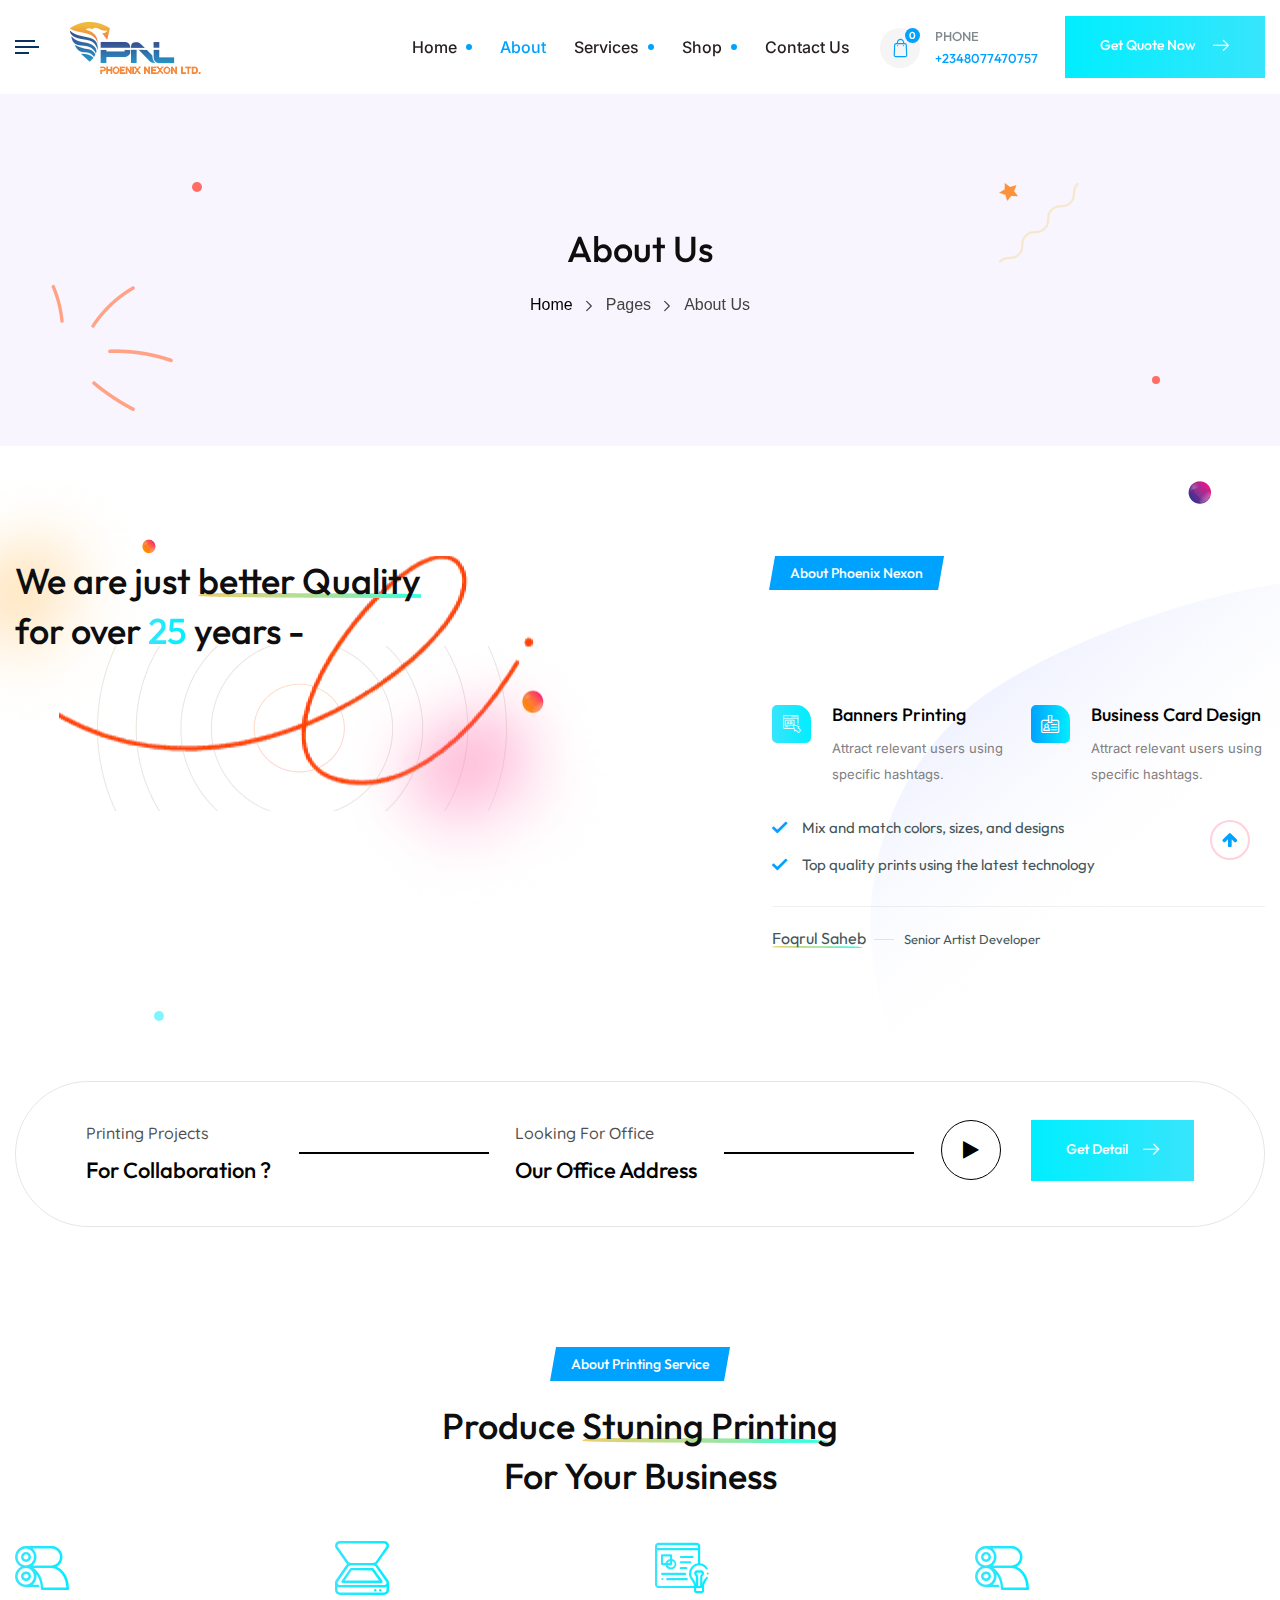
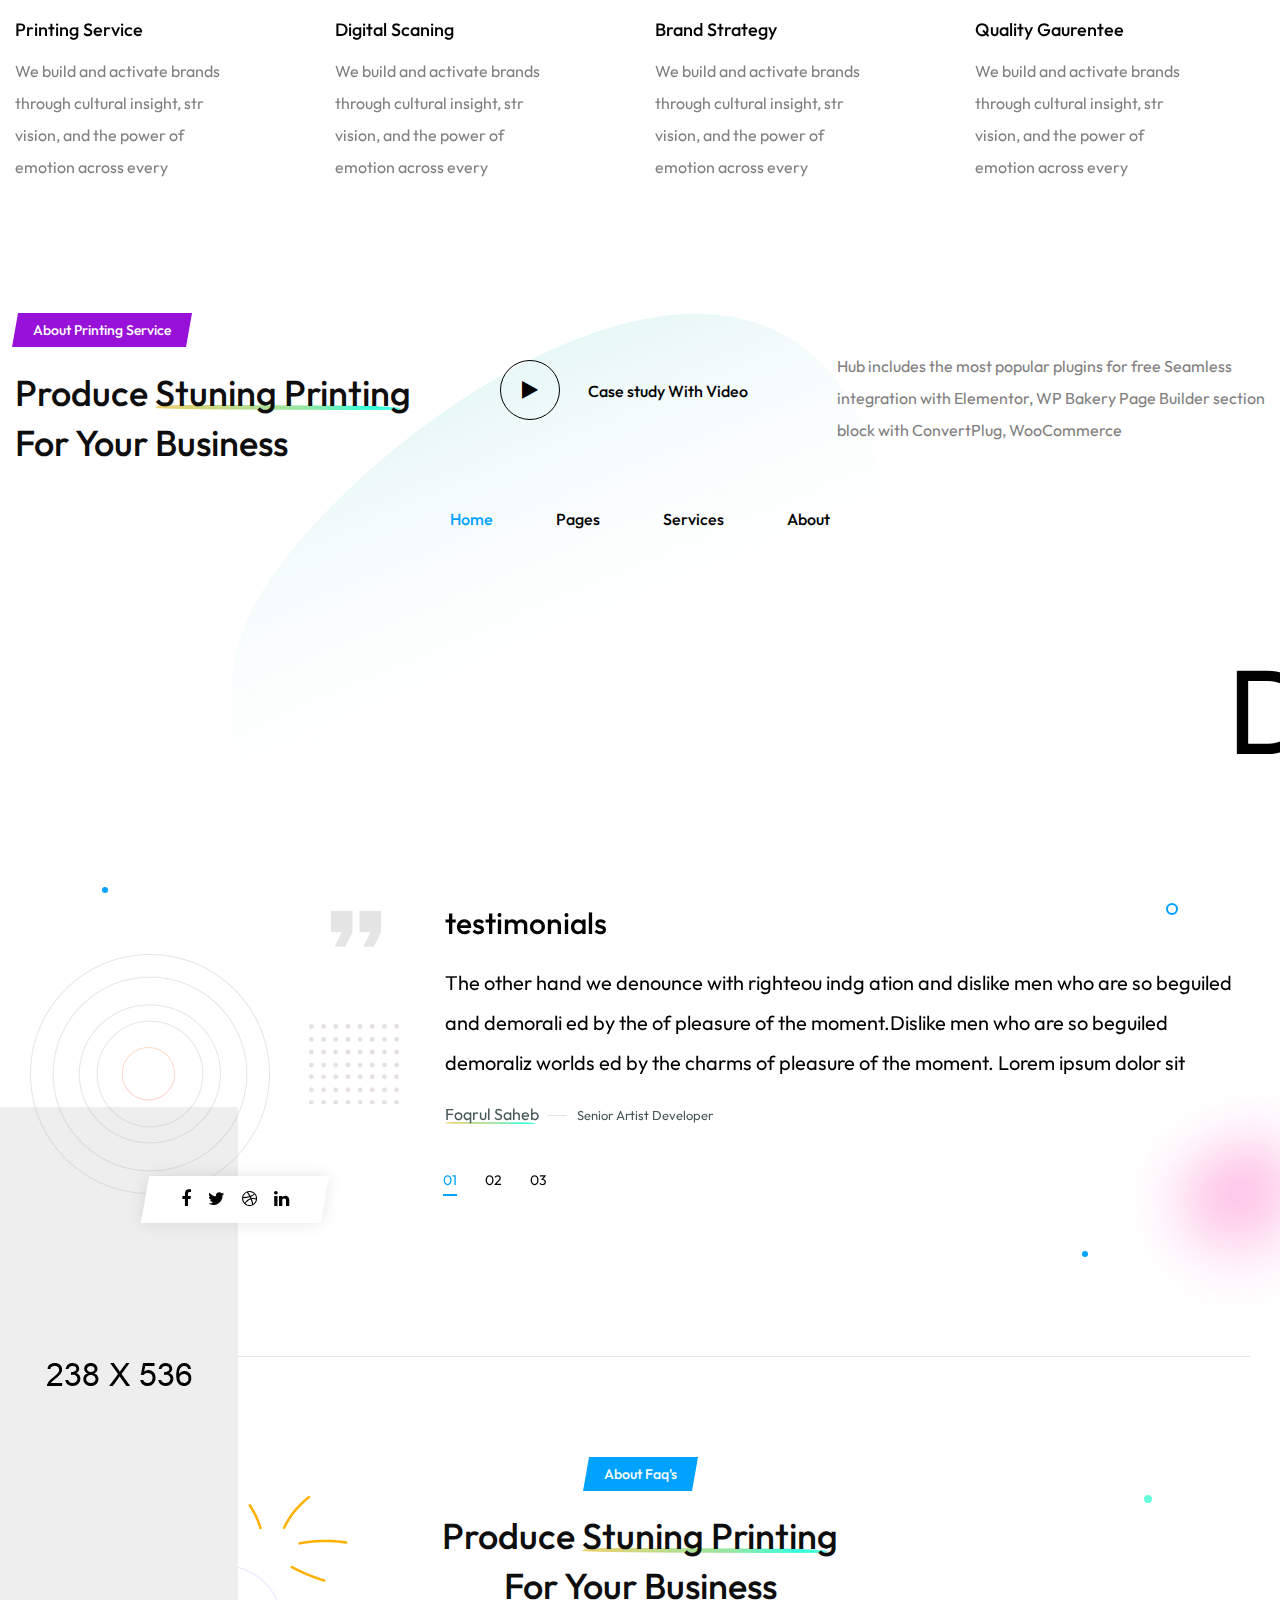
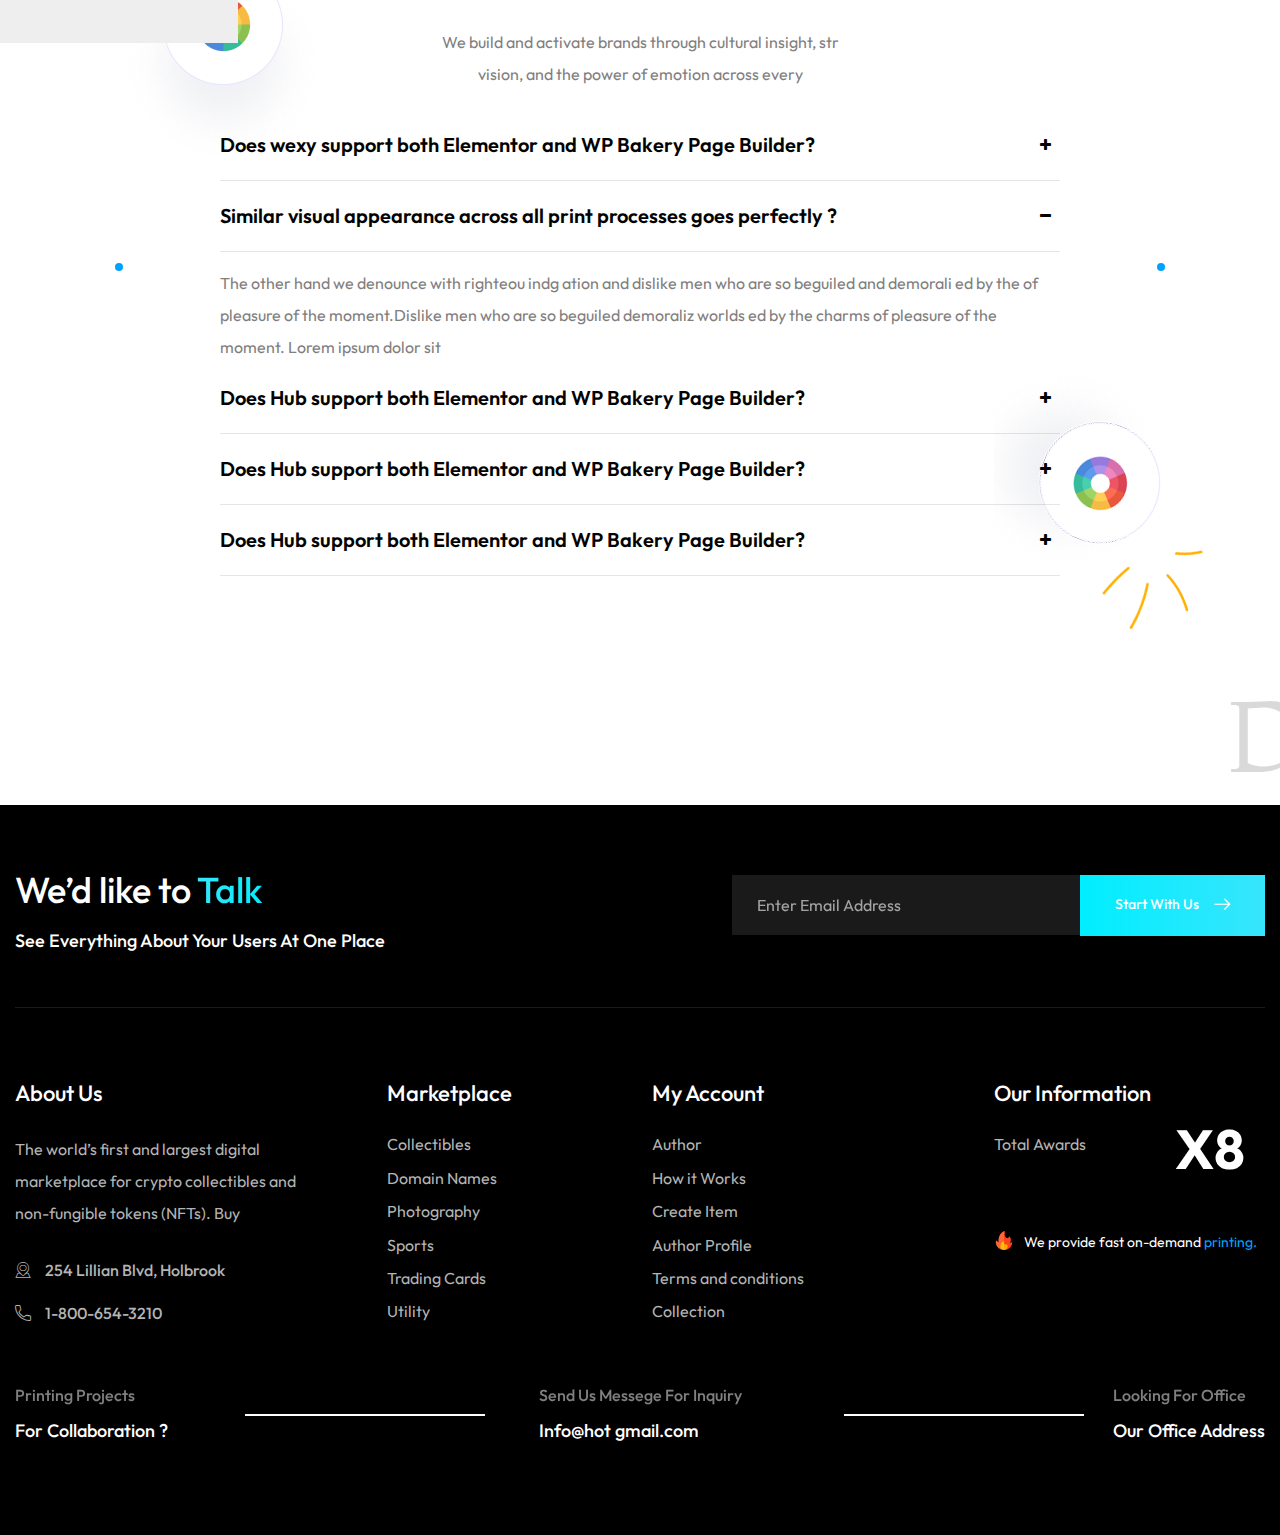
==== about.html @ c5412810 "Add files via upload" ====
<!DOCTYPE html>
<html>
<head>
<meta charset="utf-8">
<title> Phoenix Nexon - Best Printing Company in Nigeria</title>
<!-- Stylesheets -->
<link href="css/bootstrap.css" rel="stylesheet">
<link href="css/style.css" rel="stylesheet">
<link href="css/responsive.css" rel="stylesheet">

<link href="https://fonts.googleapis.com/css2?family=Teko:wght@300;400;500;600;700&display=swap" rel="stylesheet">
<link href="https://fonts.googleapis.com/css2?family=Outfit:wght@300;400;500;600;700;800;900&display=swap" rel="stylesheet">
<link href="https://fonts.googleapis.com/css2?family=Inter:wght@100;300;400;500;600;700;800;900&display=swap" rel="stylesheet">
<link href="https://fonts.googleapis.com/css2?family=Quicksand:wght@300;400;500;600;700&display=swap" rel="stylesheet">
<link href="https://fonts.googleapis.com/css2?family=Montaga&display=swap" rel="stylesheet">

<link rel="shortcut icon" href="images/favicon.png" type="image/x-icon">
<link rel="icon" href="images/favicon.png" type="image/x-icon">

<!-- Responsive -->
<meta http-equiv="X-UA-Compatible" content="IE=edge">
<meta name="viewport" content="width=device-width, initial-scale=1.0, maximum-scale=1.0, user-scalable=0">

</head>

<body>

<div class="page-wrapper">
 	
  
 	
 	<!-- Main Header -->
    <header class="main-header">
    	
        <!-- Header Lower -->
        <div class="header-lower">
            
			<div class="auto-container">
				<div class="inner-container d-flex justify-content-between align-items-center">
					
					<div class="logo-box d-flex align-items-center">
						<!-- Nav Btn 
						<div class="nav-btn "><span class="icon flaticon-menu"></span></div> -->
						
						<div class="nav-toggle-btn a-nav-toggle navSidebar-button">
							<span class="hamburger">
							  <span class="top-bun"></span>
							  <span class="meat"></span>
							  <span class="bottom-bun"></span>
							</span>
						  </div>
						
						<!-- Logo -->
						<div class="logo"><a href="index.html"><img src="images/logo.png" alt="" title=""></a></div>
					</div>
					<div class="nav-outer d-flex align-items-center">
						
						<!-- Mobile Navigation Toggler -->
						<div class="mobile-nav-toggler"><span class="icon flaticon-menu"></span></div>
						<!-- Main Menu -->
						<nav class="main-menu show navbar-expand-md">
							<div class="navbar-header">
								<button class="navbar-toggler" type="button" data-toggle="collapse" data-target="#navbarSupportedContent" aria-controls="navbarSupportedContent" aria-expanded="false" aria-label="Toggle navigation">
									<span class="icon-bar"></span>
									<span class="icon-bar"></span>
									<span class="icon-bar"></span>
								</button>
							</div>
							
							<div class="navbar-collapse collapse clearfix" id="navbarSupportedContent">
								<ul class="navigation clearfix">
									<li class="dropdown"><a href="index.html">Home</a>
										<ul>
						
							
										</ul>
									</li>
									<li><a href="about.html">About</a></li>
									<li class="dropdown"><a href="#">Services</a>
										<ul>
											<li><a href="#">Services</a></li>
											
											
										</ul>
									</li>
							

									</li>
									<li class="dropdown"><a href="#">Shop</a>
										<ul>
											<li><a href="shop.html">Our Products</a> </li>
											<li><a href="shop.html">Product Single <a>Cooporate Branding</a>
												
														<li><a href="shop.html">Flyers & Handbill</a></li>
														<li><a href="shop.html">T-Shirts & Polos</a></li>
														<li><a href="shop.html">Office Stationeries</a></li>
														<li><a href="shop.html">Marketing Brochures</a></li>
														<li><a href="shop.html">Business Card</a></li>
														<li><a href="shop.html">Flyers & Handbill</a></li>
														<li><a href="shop.html">T-Shirts & Polos</a></li>
														<li><a href="shop.html">Office Stationeries</a></li>
														<li><a href="shop.html">Marketing Brochures</a></li>
														<li><a href="shop.html">Business Card</a></li>
														<li><a href="shop.html">Banner & Sicker</a></li>
														<li><a href="shop.html">Custom ID Card</a></li>
														<li><a href="shop.html">Programme Of EVent</a></li>
														<li><a href="shop.html">Posters & Signage</a></li></a></li>
											<li><a href="#">Shoping Cart</a></li>
											<li><a href="#">CheckOut</a></li>
											<li><a href="#">Register</a></li>
										</ul>
									</li>
									
									</li>
									<li><a href="contact.html">Contact us</a></li>
								</ul>
							</div>
							
						</nav>
						<!-- Main Menu End-->
						
						<!-- Outer Box -->
						<div class="outer-box d-flex align-items-center">
							<!-- Cart Box -->
							<div class="cart-box">
								<div class="box-inner">
									<a href="shop.html" class="icon-box">
										<span class="icon flaticon-bag"></span>
										<i class="total-cart">0</i>
									</a>
									Phone<br>
									<a class="phone" href="tel:+2348077470757">+2348077470757</a>
								</div>
							</div>
							<!-- End Cart Box -->
							
							<!-- Button Box -->
							<div class="button-box">
								<a href="contact.html" class="theme-btn btn-style-one clearfix">
									<span class="btn-wrap">
										<span class="text-one">Get quote now</span>
										<span class="text-two">Get quote now</span>
									</span>
									<span class="icon flaticon-right-arrow"></span>
								</a>
							</div>
							
						</div>
						<!-- End Outer Box -->
						
					</div>
						
				</div>
				
			</div>
        </div>
        <!-- End Header Lower -->
        
		<!-- Sticky Header  -->
        <div class="sticky-header">
            <div class="auto-container clearfix">
                <!-- Logo -->
                <div class="logo pull-left">
                    <a href="index.html" title=""><img src="images/logo-small.png" alt="" title=""></a>
                </div>
				
                <!--Right Col-->
                <div class="pull-right">
                    <!-- Main Menu -->
                    <nav class="main-menu">
                        <!--Keep This Empty / Menu will come through Javascript-->
                    </nav>
					<!-- Main Menu End-->
					
					<!-- Mobile Navigation Toggler -->
					<div class="mobile-nav-toggler"><span class="icon flaticon-menu"></span></div>
					
                </div>
            </div>
        </div>
		<!-- End Sticky Menu -->
    
		<!-- Mobile Menu  -->
        <div class="mobile-menu">
            <div class="menu-backdrop"></div>
            <div class="close-btn"><span class="icon flaticon-multiply"></span></div>
            <nav class="menu-box">
                <div class="nav-logo"><a href="index.html"><img src="images/mobile-logo.png" alt="" title=""></a></div>
				<!-- Search -->
				<div class="search-box">
					<form method="post" action="contact.html">
						<div class="form-group">
							<input type="search" name="search-field" value="" placeholder="SEARCH HERE" required>
							<button type="submit"><span class="icon flaticon-search-1"></span></button>
						</div>
					</form>
				</div>
                <div class="menu-outer"><!--Here Menu Will Come Automatically Via Javascript / Same Menu as in Header--></div>
            </nav>
        </div>
		<!-- End Mobile Menu -->
	
    </header>
    <!-- End Main Header -->
	
	<!-- Sidebar Cart Item -->
	<div class="xs-sidebar-group info-group">
		<div class="xs-overlay xs-bg-black"></div>
		<div class="xs-sidebar-widget">
			<div class="sidebar-widget-container">
				<div class="widget-heading">
					<a href="#" class="close-side-widget">
						X
					</a>
				</div>
				<div class="sidebar-textwidget">
					
					<!-- Sidebar Info Content -->
					<div class="sidebar-info-contents">
						<div class="content-inner">
							<div class="logo">
								<a href="index.html"><img src="images/logo.png" alt="" title=""></a>
							</div>
							<div class="content-box">
								
								
								
								<h6>Contact info</h6>
								<!-- List Style One -->
								<ul class="list-style-one">
									<li>
										<span class="icon flaticon-maps-and-flags"></span>
										<strong>Our office</strong>
										3, Olaleye Street, off Oguntolu Road, 
									<br> Somolu Lagos, Nigeria..
									</li>
									<li>
										<span class="icon flaticon-call-1"></span>
										<strong>Phone</strong>
										<a href="tel:+234 807 747 0757">+234 807 747 0757</a><br>
									
									</li>
									<li>
										<span class="icon flaticon-mail"></span>
										<strong>Email</strong>
										<a href="info.phoenixnexon.com">info.phoenixnexon.com</a>
									</li>
								</ul>
							</div>
							
						</div>
					</div>
					
				</div>
			</div>
		</div>
	</div>
	<!-- END sidebar widget item -->
	
	<!-- Page Title -->
    <section class="page-title">
        <div class="auto-container">
			<!-- Icons Box -->
			<div class="icons-box parallax-scene-1">
				<div class="icon-one" data-depth="0.10"></div>
				<div class="icon-two" data-depth="0.30">
					<img src="images/icons/vector-9.png" alt="" />
				</div>
				<div class="icon-three" data-depth="0.30">
					<img src="images/icons/vector-34.png" alt="" />
				</div>
				<div class="icon-four" data-depth="0.10"></div>
			</div>
			<h2>About Us</h2>
			<ul class="bread-crumb clearfix">
				<li><a href="index.html">Home</a></li>
				<li>Pages</li>
				<li>About Us</li>
			</ul>
        </div>
    </section>
    <!-- End Page Title -->
	
	<!-- Business Section / Style Two -->
	<section class="business-section-two style-two">
		<div class="small-circle-layer"></div>
		<div class="vector-layer-one" style="background-image: url(images/icons/vector-23.png)"></div>
		<div class="vector-layer-two" style="background-image: url(images/icons/vector-24.png)"></div>
		<div class="vector-layer-three" style="background-image: url(images/background/pattern-7.png)"></div>
		<div class="auto-container">
			<div class="row clearfix">
				<!-- Images Column -->
				<div class="images-column col-lg-6 col-md-12 col-sm-12">
					<div class="inner-column">
						<div class="sec-title">
							<h2>We are just <span>better Quality</span> <br> for over <i>25</i> years -</h2>
						</div>
						<div class="circle-layer" style="background-image: url(images/background/pattern-6.png)"></div>
						<div class="pattern-layer" style="background-image: url(images/background/pattern-5.png)"></div>
						<div class="shadow-one" style="background-image: url(images/icons/shadow-1.png)"></div>
						<div class="shadow-two" style="background-image: url(images/icons/shadow-2.png)"></div>
						<div class="images-outer parallax-scene-4">
							<div class="image" data-depth="0.20">
								<img src="images/resource/business-4.jpg" alt="" />
							</div>
							<div class="image-two" data-depth="0.30">
								<img src="images/resource/business-5.jpg" alt="" />
							</div>
							<div class="image-three" data-depth="0.70">
								<img src="images/resource/business-6.jpg" alt="" />
							</div>
							<div class="image-four" data-depth="0.70">
								<img src="images/resource/business-7.png" alt="" />
							</div>
						</div>
					</div>
				</div>
				<!-- Content Column -->
				<div class="content-column col-lg-6 col-md-12 col-sm-12">
					<div class="inner-column">
						<!-- Sec Title -->
						<div class="sec-title">
							<div class="title">About Phoenix Nexon</div>
							<h2><span></span> <br></h2>
							<div class="text"></div>
						</div>
						<div class="row clearfix">
						
							<!-- Feature Block -->
							<div class="feature-block col-lg-6 col-md-6 col-sm-12">
								<div class="inner-box">
									<span class="icon flaticon-online-advertising-1"></span>
									<h6>Banners Printing</h6>
									<div class="feature-text">Attract relevant users using specific hashtags.</div>
								</div>
							</div>
							
							<!-- Feature Block -->
							<div class="feature-block col-lg-6 col-md-6 col-sm-12">
								<div class="inner-box">
									<span class="icon flaticon-id-card"></span>
									<h6>Business Card Design</h6>
									<div class="feature-text">Attract relevant users using specific hashtags.</div>
								</div>
							</div>
							
						</div>
						
						<!-- Options List -->
						<ul class="options-list">
							<li>Mix and match colors, sizes, and designs</li>
							<li>Top quality prints using the latest technology</li>
						</ul>
						
						<!-- Author Info -->
						<div class="author-info">
							<span>Foqrul Saheb</span> Senior Artist Developer
						</div>
						
					</div>
				</div>
			</div>
		</div>
	</section>
	<!-- End Business Section -->
	
	<!-- Project Section Two -->
	<section class="project-section-two">
		<div class="auto-container">
			<!-- Lower Box -->
			<div class="lower-box">
				<div class="d-flex justify-content-between align-items-center flex-wrap">
					<!-- Info Box -->
					<div class="info-box">
						<div class="title">Printing Projects</div>
						<h5>For Collaboration ?</h5>
					</div>
					<!-- Info Box -->
					<div class="info-box">
						<div class="title">Looking For Office</div>
						<h5>Our Office Address</h5>
					</div>
					<!-- Info Box -->
					<div class="info-box d-flex">
						
						<a href="https://www.youtube.com/watch?v=kxPCFljwJws" class="lightbox-video play-box"><span class="fa fa-play"></span><i class="ripple"></i></a>
						
						<!-- Button Box -->
						<div class="button-box">
							<a href="about.html" class="theme-btn btn-style-one clearfix">
								<span class="btn-wrap">
									<span class="text-one">Get Detail</span>
									<span class="text-two">Get Detail</span>
								</span>
								<span class="icon flaticon-right-arrow"></span>
							</a>
						</div>
						
					</div>
				</div>
			</div>
			<!-- End Lower Box -->
		</div>
	</section>
	<!-- End Project Section Two -->
	
	<!-- Services Section Six -->
	<section class="services-section-six style-two">
		<div class="auto-container">
			<div class="sec-title centered">
				<div class="title">About printing Service</div>
				<h2>Produce <span>Stuning Printing</span> <br> For Your Business</h2>
			</div>
			<div class="services-carousel owl-carousel owl-theme">
				
				<!-- Service Block -->
				<div class="service-block">
					<div class="inner-box">
						<div class="icon flaticon-press"></div>
						<h6><a href="service-detail.html">Printing Service</a></h6>
						<div class="text">We build and activate brands through cultural insight, str vision, and the power of emotion across every</div>
					</div>
				</div>
				
				<!-- Service Block -->
				<div class="service-block">
					<div class="inner-box">
						<div class="icon flaticon-scanner"></div>
						<h6><a href="service-detail.html">Digital Scaning</a></h6>
						<div class="text">We build and activate brands through cultural insight, str vision, and the power of emotion across every</div>
					</div>
				</div>
				
				<!-- Service Block -->
				<div class="service-block">
					<div class="inner-box">
						<div class="icon flaticon-brand-awareness"></div>
						<h6><a href="service-detail.html">Brand Strategy</a></h6>
						<div class="text">We build and activate brands through cultural insight, str vision, and the power of emotion across every</div>
					</div>
				</div>
				
				<!-- Service Block -->
				<div class="service-block">
					<div class="inner-box">
						<div class="icon flaticon-press"></div>
						<h6><a href="service-detail.html">Quality Gaurentee</a></h6>
						<div class="text">We build and activate brands through cultural insight, str vision, and the power of emotion across every</div>
					</div>
				</div>
				
				<!-- Service Block -->
				<div class="service-block">
					<div class="inner-box">
						<div class="icon flaticon-press"></div>
						<h6><a href="service-detail.html">Printing Service</a></h6>
						<div class="text">We build and activate brands through cultural insight, str vision, and the power of emotion across every</div>
					</div>
				</div>
				
				<!-- Service Block -->
				<div class="service-block">
					<div class="inner-box">
						<div class="icon flaticon-scanner"></div>
						<h6><a href="service-detail.html">Digital Scaning</a></h6>
						<div class="text">We build and activate brands through cultural insight, str vision, and the power of emotion across every</div>
					</div>
				</div>
				
				<!-- Service Block -->
				<div class="service-block">
					<div class="inner-box">
						<div class="icon flaticon-brand-awareness"></div>
						<h6><a href="service-detail.html">Brand Strategy</a></h6>
						<div class="text">We build and activate brands through cultural insight, str vision, and the power of emotion across every</div>
					</div>
				</div>
				
				<!-- Service Block -->
				<div class="service-block">
					<div class="inner-box">
						<div class="icon flaticon-press"></div>
						<h6><a href="service-detail.html">Quality Gaurentee</a></h6>
						<div class="text">We build and activate brands through cultural insight, str vision, and the power of emotion across every</div>
					</div>
				</div>
				
			</div>
		</div>
	</section>
	<!-- End Services Section Six -->
	
	<!-- Project Section Four -->
	<section class="project-section-four">
		<div class="color-two"></div>
		<div class="pattern-layer-one" style="background-image: url(images/background/pattern-24.png)"></div>
		<div class="auto-container">
			<!-- Sec Title -->
			<div class="sec-title">
				<div class="d-flex justify-content-between align-items-center flex-wrap">
					<!-- Sec Title -->
					<div>
						<div class="title style-five">About printing Service</div>
						<h2>Produce <span>Stuning Printing</span><br> For Your Business</h2>
					</div>
					<!-- Play Box -->
					<div class="play-box">
						<a href="https://www.youtube.com/watch?v=kxPCFljwJws" class="lightbox-video play"><span class="fa fa-play"></span><i class="ripple"></i></a>
						Case study With Video
					</div>
					
					<div class="text">Hub includes the most popular plugins for free Seamless <br> integration with Elementor, WP Bakery Page Builder section <br> block with ConvertPlug, WooCommerce</div>
				</div>
			</div>
			
			<!--Isotope Galery-->
            <div class="sortable-masonry">
                
                <!-- Filter -->
                <div class="filters clearfix">
                	
                	<ul class="filter-tabs filter-btns text-center clearfix">
                        <li class="active filter" data-role="button" data-filter=".all">Home</li>
                        <li class="filter" data-role="button" data-filter=".pages">Pages</li>
                        <li class="filter" data-role="button" data-filter=".services">Services</li>
                        <li class="filter" data-role="button" data-filter=".about">About</li>
                    </ul>
                    
                </div>
                
                <div class="items-container row clearfix">
					
					<!-- Project Block -->
					<div class="project-block masonry-item all about pages col-lg-6 col-md-6 col-sm-12">
						<div class="inner-box">
							<div class="image">
								<a href="project-detail.html"><img src="images/gallery/25.jpg" alt="" /></a>
								<div class="content">
									<h6><a href="project-detail.html">Silk-screen printing</a></h6>
									<a class="arrow flaticon-right-arrow" href="project-detail.html"></a>
								</div>
							</div>
						</div>
					</div>
					
					<!-- Project Block -->
					<div class="project-block masonry-item all services col-lg-6 col-md-6 col-sm-12">
						<div class="inner-box">
							<div class="image">
								<a href="project-detail.html"><img src="images/gallery/26.jpg" alt="" /></a>
								<div class="content">
									<h6><a href="project-detail.html">Silk-screen printing</a></h6>
									<a class="arrow flaticon-right-arrow" href="project-detail.html"></a>
								</div>
							</div>
						</div>
					</div>
					
					<!-- Project Block -->
					<div class="project-block masonry-item all about col-lg-3 col-md-6 col-sm-12">
						<div class="inner-box">
							<div class="image">
								<a href="project-detail.html"><img src="images/gallery/27.jpg" alt="" /></a>
								<div class="content">
									<h6><a href="project-detail.html">Silk-screen printing</a></h6>
									<a class="arrow flaticon-right-arrow" href="project-detail.html"></a>
								</div>
							</div>
						</div>
					</div>
					
					<!-- Project Block -->
					<div class="project-block masonry-item all services pages col-lg-3 col-md-6 col-sm-12">
						<div class="inner-box">
							<div class="image">
								<a href="project-detail.html"><img src="images/gallery/28.jpg" alt="" /></a>
								<div class="content">
									<h6><a href="project-detail.html">Silk-screen printing</a></h6>
									<a class="arrow flaticon-right-arrow" href="project-detail.html"></a>
								</div>
							</div>
						</div>
					</div>
					
				</div>
			</div>
			
		</div>
	</section>
	<!-- End Project Section Four -->
	
	<!-- Brand Section Two -->
	<section class="brand-section-two">
		<div class="outer-container">
			<marquee width="100%" direction="left" height="30%">
				<span><a href="#">Design. <strong>Printing</strong>. Quality </a></span>
				<i><img src="images/icons/shape.png" alt="" /></i>
				<span><a href="#">Design. <strong>Printing</strong>. Quality </a></span>
				<i><img src="images/icons/shape.png" alt="" /></i>
				<span><a href="#">Design. <strong>Printing</strong>. Quality </a></span>
				<i><img src="images/icons/shape.png" alt="" /></i>
				<span><a href="#">Design. <strong>Printing</strong>. Quality </a></span>
				<i><img src="images/icons/shape.png" alt="" /></i>
				<span><a href="#">Design. <strong>Printing</strong>. Quality </a></span>
				<i><img src="images/icons/shape.png" alt="" /></i>
			</marquee>
		</div>
	</section>
	<!-- End Brand Section Two -->
	
	<!-- Testimonial Section -->
	<section class="testimonial-section">
		<div class="icon-one"></div>
		<div class="icon-two"></div>
		<div class="icon-three"></div>
		<div class="vector-icon-two" style="background-image: url(images/icons/vector-13.png)"></div>
		<div class="auto-container">
			<div class="inner-container">
				<div class="single-item-carousel owl-carousel owl-theme">
					
					<!-- Testimonial Block -->
					<div class="testimonial-block">
						<div class="inner-box">
							<div class="row clearfix">
								<!-- Image Column -->
								<div class="image-column col-lg-4 col-md-12 col-sm-12">
									<div class="inner-column">
										<div class="circle-layer" style="background-image: url(images/background/circles-layer-1.png)"></div>
										<div class="pattern-layer" style="background-image: url(images/background/pattern-1.png)"></div>
										<div class="quote-icon flaticon-quote"></div>
										<div class="image">
											<img src="images/resource/author-1.jpg" alt="" />
											<!-- Social Box -->
											<ul class="social-box">
												<li><a href="https://www.facebook.com/" class="fa fa-facebook-f"></a></li>
												<li><a href="https://www.twitter.com/" class="fa fa-twitter"></a></li>
												<li><a href="https://dribbble.com/" class="fa fa-dribbble"></a></li>
												<li><a href="https://www.linkedin.com/" class="fa fa-linkedin"></a></li>
											</ul>
										</div>
									</div>
								</div>
								<!-- Content Column -->
								<div class="content-column col-lg-8 col-md-12 col-sm-12">
									<div class="inner-column">
										<h3>testimonials</h3>
										<div class="text">The other hand we denounce with righteou indg ation and dislike men who are so beguiled and demorali ed by the of pleasure of the moment.Dislike men who are so beguiled  demoraliz worlds ed by the charms of pleasure of the moment. Lorem ipsum dolor sit</div>
										<!-- Author Info -->
										<div class="author-info">
											<span>Foqrul Saheb</span> Senior Artist Developer
										</div>
									</div>
								</div>
							</div>
						</div>
					</div>
					
					<!-- Testimonial Block -->
					<div class="testimonial-block">
						<div class="inner-box">
							<div class="row clearfix">
								<!-- Image Column -->
								<div class="image-column col-lg-4 col-md-12 col-sm-12">
									<div class="inner-column">
										<div class="circle-layer" style="background-image: url(images/background/circles-layer-1.png)"></div>
										<div class="pattern-layer" style="background-image: url(images/background/pattern-1.png)"></div>
										<div class="quote-icon flaticon-quote"></div>
										<div class="image">
											<img src="images/resource/author-1.jpg" alt="" />
											<!-- Social Box -->
											<ul class="social-box">
												<li><a href="https://www.facebook.com/" class="fa fa-facebook-f"></a></li>
												<li><a href="https://www.twitter.com/" class="fa fa-twitter"></a></li>
												<li><a href="https://dribbble.com/" class="fa fa-dribbble"></a></li>
												<li><a href="https://www.linkedin.com/" class="fa fa-linkedin"></a></li>
											</ul>
										</div>
									</div>
								</div>
								<!-- Content Column -->
								<div class="content-column col-lg-8 col-md-12 col-sm-12">
									<div class="inner-column">
										<h3>testimonials</h3>
										<div class="text">The other hand we denounce with righteou indg ation and dislike men who are so beguiled and demorali ed by the of pleasure of the moment.Dislike men who are so beguiled  demoraliz worlds ed by the charms of pleasure of the moment. Lorem ipsum dolor sit</div>
										<!-- Author Info -->
										<div class="author-info">
											<span>Foqrul Saheb</span> Senior Artist Developer
										</div>
									</div>
								</div>
							</div>
						</div>
					</div>
					
					<!-- Testimonial Block -->
					<div class="testimonial-block">
						<div class="inner-box">
							<div class="row clearfix">
								<!-- Image Column -->
								<div class="image-column col-lg-4 col-md-12 col-sm-12">
									<div class="inner-column">
										<div class="circle-layer" style="background-image: url(images/background/circles-layer-1.png)"></div>
										<div class="pattern-layer" style="background-image: url(images/background/pattern-1.png)"></div>
										<div class="quote-icon flaticon-quote"></div>
										<div class="image">
											<img src="images/resource/author-1.jpg" alt="" />
											<!-- Social Box -->
											<ul class="social-box">
												<li><a href="https://www.facebook.com/" class="fa fa-facebook-f"></a></li>
												<li><a href="https://www.twitter.com/" class="fa fa-twitter"></a></li>
												<li><a href="https://dribbble.com/" class="fa fa-dribbble"></a></li>
												<li><a href="https://www.linkedin.com/" class="fa fa-linkedin"></a></li>
											</ul>
										</div>
									</div>
								</div>
								<!-- Content Column -->
								<div class="content-column col-lg-8 col-md-12 col-sm-12">
									<div class="inner-column">
										<h3>testimonials</h3>
										<div class="text">The other hand we denounce with righteou indg ation and dislike men who are so beguiled and demorali ed by the of pleasure of the moment.Dislike men who are so beguiled  demoraliz worlds ed by the charms of pleasure of the moment. Lorem ipsum dolor sit</div>
										<!-- Author Info -->
										<div class="author-info">
											<span>Foqrul Saheb</span> Senior Artist Developer
										</div>
									</div>
								</div>
							</div>
						</div>
					</div>
					
				</div>
			</div>
		</div>
	</section>
	<!-- End Testimonial Section -->
	
	<!-- Faq Section -->
	<section class="faq-section">
		<div class="color-one"></div>
		<div class="color-two"></div>
		<div class="color-three"></div>
		<div class="color-four"></div>
		<div class="vector-layer-one" style="background-image: url(images/icons/vector-14.png)"></div>
		<div class="vector-layer-two" style="background-image: url(images/icons/vector-15.png)"></div>
		<div class="vector-layer-three" style="background-image: url(images/background/pattern-9.png)"></div>
		<div class="auto-container">
			<!-- Sec Title -->
			<div class="sec-title centered">
				<div class="title">About Faq's</div>
				<h2>Produce <span>Stuning Printing</span> <br> For Your Business</h2>
				<div class="text">We build and activate brands through cultural insight, str <br> vision, and the power of emotion across every</div>
			</div>
			<div class="inner-container">
				
				<!-- Accordion Box / Style Two -->
				<ul class="accordion-box style-two">
					
					<!-- Block -->
					<li class="accordion block">
						<div class="acc-btn"><div class="icon-outer"><span class="icon icon-plus fa fa-plus"></span> <span class="icon icon-minus fa fa-minus"></span></div>Does wexy support both Elementor and WP Bakery Page Builder?</div>
						<div class="acc-content">
							<div class="content">
								<div class="text">The other hand we denounce with righteou indg ation and dislike men who are so beguiled and demorali ed by the of pleasure of the moment.Dislike men who are so beguiled  demoraliz worlds ed by the charms of pleasure of the moment. Lorem ipsum dolor sit</div>
							</div>
						</div>
					</li>

					<!-- Block -->
					<li class="accordion block">
						<div class="acc-btn active"><div class="icon-outer"><span class="icon icon-plus fa fa-plus"></span> <span class="icon icon-minus fa fa-minus"></span></div>Similar visual appearance across all print processes goes perfectly ?</div>
						<div class="acc-content current">
							<div class="content">
								<div class="text">The other hand we denounce with righteou indg ation and dislike men who are so beguiled and demorali ed by the of pleasure of the moment.Dislike men who are so beguiled  demoraliz worlds ed by the charms of pleasure of the moment. Lorem ipsum dolor sit</div>
							</div>
						</div>
					</li>
					
					<!-- Block -->
					<li class="accordion block">
						<div class="acc-btn"><div class="icon-outer"><span class="icon icon-plus fa fa-plus"></span> <span class="icon icon-minus fa fa-minus"></span></div>Does Hub support both Elementor and WP Bakery Page Builder?</div>
						<div class="acc-content">
							<div class="content">
								<div class="text">The other hand we denounce with righteou indg ation and dislike men who are so beguiled and demorali ed by the of pleasure of the moment.Dislike men who are so beguiled  demoraliz worlds ed by the charms of pleasure of the moment. Lorem ipsum dolor sit</div>
							</div>
						</div>
					</li>
					
					<!-- Block -->
					<li class="accordion block">
						<div class="acc-btn"><div class="icon-outer"><span class="icon icon-plus fa fa-plus"></span> <span class="icon icon-minus fa fa-minus"></span></div>Does Hub support both Elementor and WP Bakery Page Builder?</div>
						<div class="acc-content">
							<div class="content">
								<div class="text">The other hand we denounce with righteou indg ation and dislike men who are so beguiled and demorali ed by the of pleasure of the moment.Dislike men who are so beguiled  demoraliz worlds ed by the charms of pleasure of the moment. Lorem ipsum dolor sit</div>
							</div>
						</div>
					</li>
					
					<!-- Block -->
					<li class="accordion block">
						<div class="acc-btn"><div class="icon-outer"><span class="icon icon-plus fa fa-plus"></span> <span class="icon icon-minus fa fa-minus"></span></div>Does Hub support both Elementor and WP Bakery Page Builder?</div>
						<div class="acc-content">
							<div class="content">
								<div class="text">The other hand we denounce with righteou indg ation and dislike men who are so beguiled and demorali ed by the of pleasure of the moment.Dislike men who are so beguiled  demoraliz worlds ed by the charms of pleasure of the moment. Lorem ipsum dolor sit</div>
							</div>
						</div>
					</li>
					
				</ul>
				
			</div>
		</div>
	</section>
	<!-- End Faq Section -->
	
	<!-- Brand Section -->
	<section class="brand-section">
		<div class="outer-container">
			<marquee width="100%" direction="left" height="30%">
				<span><a href="#">Design. Brand. <strong>Quality</strong></a></span>
				<i><img src="images/icons/circles.png" alt="" /></i>
				<span><a href="#">Design. Brand. <strong>Quality</strong></a></span>
				<i><img src="images/icons/circles.png" alt="" /></i>
				<span><a href="#">Design. Brand. <strong>Quality</strong></a></span>
				<i><img src="images/icons/circles.png" alt="" /></i>
				<span><a href="#">Design. Brand. <strong>Quality</strong></a></span>
				<i><img src="images/icons/circles.png" alt="" /></i>
				<span><a href="#">Design. Brand. <strong>Quality</strong></a></span>
				<i><img src="images/icons/circles.png" alt="" /></i>
				<span><a href="#">Design. Brand. <strong>Quality</strong></a></span>
				<i><img src="images/icons/circles.png" alt="" /></i>
				<span><a href="#">Design. Brand. <strong>Quality</strong></a></span>
				<i><img src="images/icons/circles.png" alt="" /></i>
				<span><a href="#">Design. Brand. <strong>Quality</strong></a></span>
				<i><img src="images/icons/circles.png" alt="" /></i>
				<span><a href="#">Design. Brand. <strong>Quality</strong></a></span>
			</marquee>
		</div>
	</section>
	<!-- End Brand Section -->
	
	<!-- Main Footer -->
    <footer class="main-footer">
		<!-- Email Box -->
		<div class="email-box">
			<a href="mailto:contact@gmail.com">Contact@gmail.com</a>
		</div>
		
		<!-- Social Box -->
		<ul class="social-box">
			<li><a href="https://twitter.com/">Tw</a></li>
			<li><a href="https://facebook.com/">Fa</a></li>
			<li><a href="https://instagram.com/">In</a></li>
			<li><a href="https://youtube.com/">Yt</a></li>
		</ul>
		<!-- End Social Box -->
		
		<!-- Scroll Box -->
		<div class="scroll-box scroll-to-target" data-target="html">
			<div class="scroll-text">Scroll</div>
		</div>
		<!-- End Scroll Box -->
		
		<!-- End Email Box -->
		<div class="auto-container">
			<!-- Upper Box -->
			<div class="upper-box">
				<div class="row clearfix">
					<!-- Title Column -->
					<div class="title-column col-lg-6 col-md-12 col-sm-12">
						<h2>We’d like to <span>Talk</span></h2>
						<div class="text">See Everything About Your Users At One Place</div>
					</div>
					<div class="form-column col-lg-6 col-md-12 col-sm-12">
						<!-- Subscribe Box -->
						<div class="subscribe-box">
							<form method="post" action="contact.html">
								<div class="form-group">
									<input type="email" name="search-field" value="" placeholder="Enter Email Address" required>
									<button type="submit" class="theme-btn btn-style-one clearfix">
										<span class="btn-wrap">
											<span class="text-one">Start With Us</span>
											<span class="text-two">Start With Us</span>
										</span>
										<span class="icon flaticon-right-arrow"></span>
									</button>
								</div>
							</form>
						</div>
					</div>
				</div>
			</div>
			
			<!-- Widgets Section -->
            <div class="widgets-section">
				<div class="row clearfix">
					<!-- Column -->
                    <div class="big-column col-lg-6 col-md-12 col-sm-12">
						<div class="row clearfix">
							
							<!-- Footer Column -->
                            <div class="footer-column col-lg-7 col-md-6 col-sm-12">
                                <div class="footer-widget links-widget">
									<h5>About Us</h5>
									<div class="text">The world’s first and largest digital marketplace for crypto collectibles and non-fungible tokens (NFTs). Buy</div>
									<ul class="contact-list">
										<li><span class="icon flaticon-map"></span>254 Lillian Blvd, Holbrook</li>
										<li><span class="icon flaticon-call"></span>1-800-654-3210</li>
									</ul>
								</div>
							</div>
							
							<!-- Footer Column -->
                            <div class="footer-column col-lg-5 col-md-6 col-sm-12">
                                <div class="footer-widget links-widget">
									<h5>Marketplace</h5>
									<ul class="page-list">
										<li><a href="#">Collectibles</a></li>
										<li><a href="#">Domain Names</a></li>
										<li><a href="#">Photography</a></li>
										<li><a href="#">Sports</a></li>
										<li><a href="#">Trading Cards</a></li>
										<li><a href="#">Utility</a></li>
									</ul>
								</div>
							</div>
							
						</div>
					</div>
					
					<!-- Column -->
                    <div class="big-column col-lg-6 col-md-12 col-sm-12">
						<div class="row clearfix">
							
							<!-- Footer Column -->
                            <div class="footer-column col-lg-7 col-md-6 col-sm-12">
                                <div class="footer-widget links-widget">
									<h5>My Account</h5>
									<ul class="page-list">
										<li><a href="#">Author</a></li>
										<li><a href="#">How it Works</a></li>
										<li><a href="#">Create Item</a></li>
										<li><a href="#">Author Profile</a></li>
										<li><a href="#">Terms and conditions</a></li>
										<li><a href="#">Collection</a></li>
									</ul>
								</div>
							</div>
							
							<!-- Footer Column -->
                            <div class="footer-column col-lg-5 col-md-6 col-sm-12">
                                <div class="footer-widget instagram-widget">
									<h5>Our Information</h5>
									<div class="award">Total Awards <span>X8</span></div>
									<div class="instagram-box">
										<div class="row clearfix">
											<div class="column col-lg-7 col-md-7 col-sm-6">
												<div class="image">
													<img src="images/gallery/11.jpg" alt="" />
													<div class="overlay-box">
														<div class="overlay-inner">
															<a class="lightbox-image icon flaticon-instagram" href="images/gallery/1.jpg"></a>
														</div>
													</div>
												</div>
											</div>
											<div class="column col-lg-5 col-md-5 col-sm-6">
												<div class="image">
													<img src="images/gallery/12.jpg" alt="" />
													<div class="overlay-box">
														<div class="overlay-inner">
															<a class="lightbox-image icon flaticon-instagram" href="images/gallery/2.jpg"></a>
														</div>
													</div>
												</div>
											</div>
										</div>
									</div>
									<!-- Demand -->
									<div class="demand-box">We provide fast on-demand <span>printing.</span></div>
									
								</div>
							</div>
							
						</div>
					</div>
					
				</div>
			</div>
			
			<!-- Lower Box -->
			<div class="lower-box">
				<div class="d-flex justify-content-between align-items-center flex-wrap">
					<!-- Info Box -->
					<div class="info-box">
						<div class="title">Printing Projects</div>
						<h6>For Collaboration ?</h6>
					</div>
					<!-- Info Box -->
					<div class="info-box">
						<div class="title">Send Us Messege For Inquiry</div>
						<h6>Info@hot gmail.com</h6>
					</div>
					<!-- Info Box -->
					<div class="info-box">
						<div class="title">Looking For Office</div>
						<h6>Our Office Address</h6>
					</div>
				</div>
			</div>
			<!-- End Lower Box -->
			
		</div>
	</footer>
	<!-- End Main Footer -->
	
</div>
<!--End pagewrapper-->

<!-- scrollToTop start -->
<div class="progress-wrap active-progress">
	<svg class="progress-circle svg-content" width="100%" height="100%" viewBox="-1 -1 102 102">
	<path d="M50,1 a49,49 0 0,1 0,98 a49,49 0 0,1 0,-98" style="transition: stroke-dashoffset 10ms linear 0s; stroke-dasharray: 307.919px, 307.919px; stroke-dashoffset: 228.265px;"></path>
	</svg>
</div>
<!-- scrollToTop end -->

<script src="js/jquery.js"></script>
<script src="js/popper.min.js"></script>
<script src="js/bootstrap.min.js"></script>
<script src="js/magnific-popup.min.js"></script>
<script src="js/jquery.mCustomScrollbar.concat.min.js"></script>
<script src="js/appear.js"></script>
<script src="js/parallax.min.js"></script>
<script src="js/tilt.jquery.min.js"></script>
<script src="js/jquery.paroller.min.js"></script>
<script src="js/owl.js"></script>
<script src="js/wow.js"></script>
<script src="js/jquery-ui.js"></script>
<script src="js/isotope.js"></script>
<script src="js/odometer.js"></script>
<script src="js/mixitup.js"></script>
<script src="js/backToTop.js"></script>
<script src="js/TweenMax.min.js"></script>
<script src="js/nav-tool.js"></script>
<script src="js/jquery-ui.js"></script>
<script src="js/script.js"></script>

<!--[if lt IE 9]><script src="https://cdnjs.cloudflare.com/ajax/libs/html5shiv/3.7.3/html5shiv.js"></script><![endif]-->
<!--[if lt IE 9]><script src="js/respond.js"></script><![endif]-->

</body>
</html>
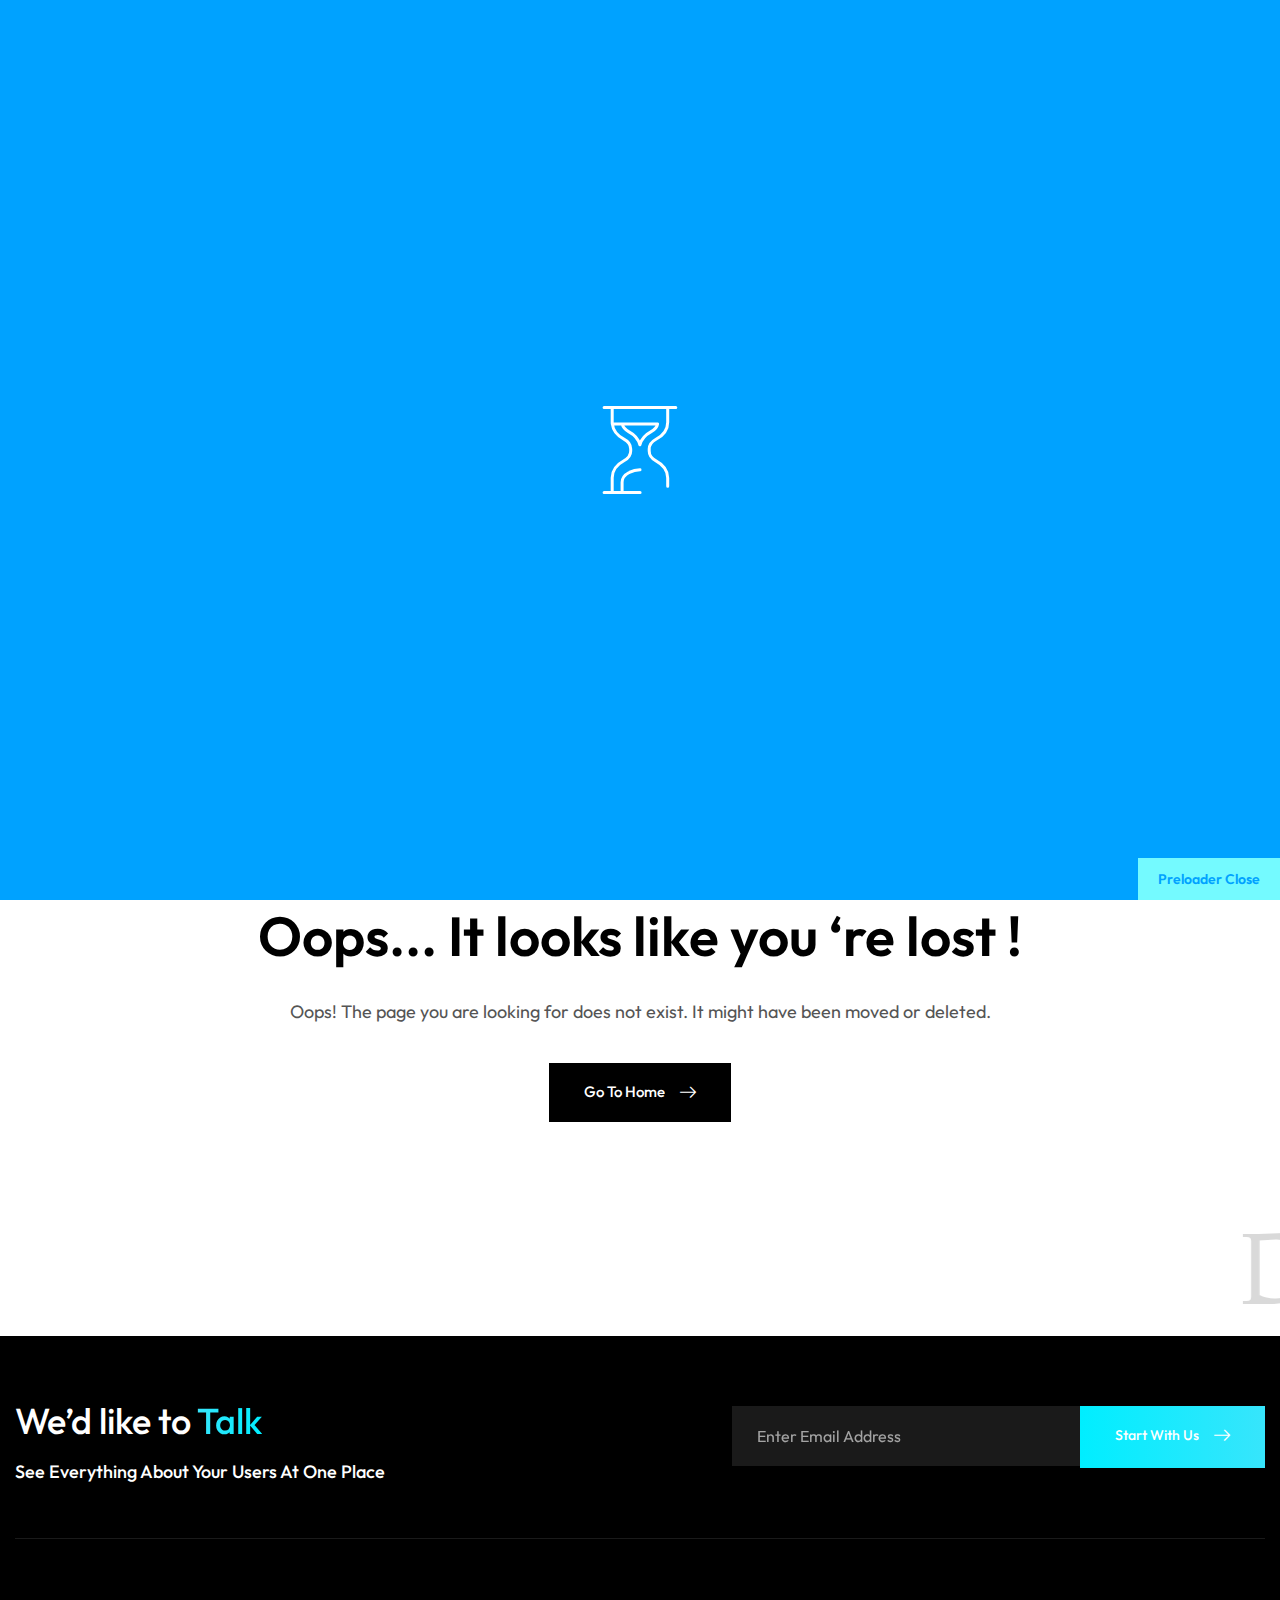
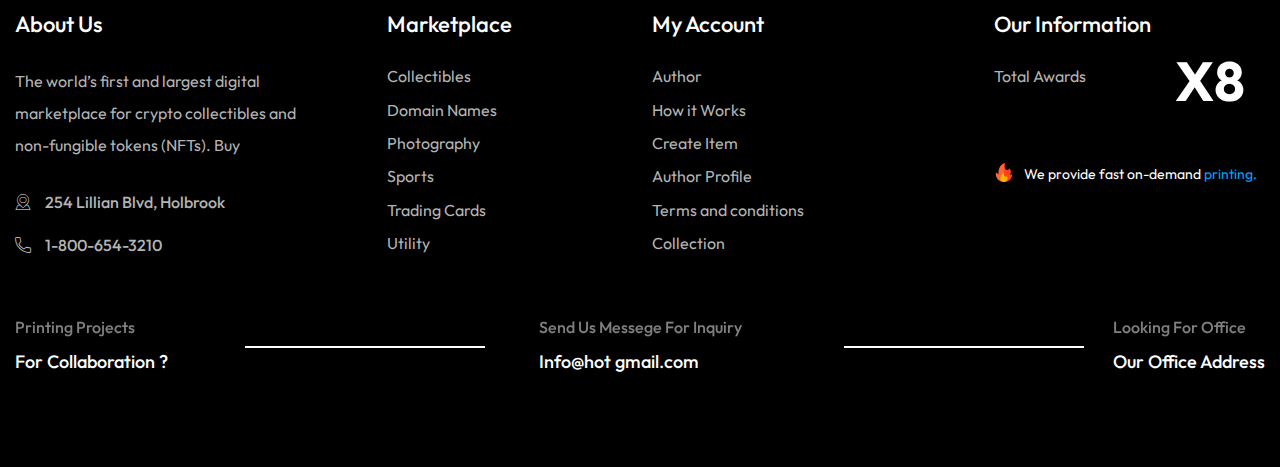
==== commit 4a770d46: "Add files via upload" ====
--- a/about.html
+++ b/about.html
@@ -2,7 +2,7 @@
 <html>
 <head>
 <meta charset="utf-8">
-<title> Phoenix Nexon - Best Printing Company in Nigeria</title>
+<title>Prinox Printing Business HTML-5 Template | Not Found</title>
 <!-- Stylesheets -->
 <link href="css/bootstrap.css" rel="stylesheet">
 <link href="css/style.css" rel="stylesheet">
@@ -13,6 +13,7 @@
 <link href="https://fonts.googleapis.com/css2?family=Inter:wght@100;300;400;500;600;700;800;900&display=swap" rel="stylesheet">
 <link href="https://fonts.googleapis.com/css2?family=Quicksand:wght@300;400;500;600;700&display=swap" rel="stylesheet">
 <link href="https://fonts.googleapis.com/css2?family=Montaga&display=swap" rel="stylesheet">
+<link href="https://fonts.googleapis.com/css2?family=Jost:wght@300;400;500;600;700;800;900&display=swap" rel="stylesheet">
 
 <link rel="shortcut icon" href="images/favicon.png" type="image/x-icon">
 <link rel="icon" href="images/favicon.png" type="image/x-icon">
@@ -27,7 +28,14 @@
 
 <div class="page-wrapper">
  	
-  
+    <!-- Preloader -->
+    <div class="loader-wrap">
+		<div class="preloader"><div class="preloader-close">Preloader Close</div></div>
+        <div class="layer layer-one"><span class="overlay"></span></div>
+        <div class="layer layer-two"><span class="overlay"></span></div>        
+        <div class="layer layer-three"><span class="overlay"></span></div>        
+    </div>
+	<!-- Preloader End -->
  	
  	<!-- Main Header -->
     <header class="main-header">
@@ -39,21 +47,10 @@
 				<div class="inner-container d-flex justify-content-between align-items-center">
 					
 					<div class="logo-box d-flex align-items-center">
-						<!-- Nav Btn 
-						<div class="nav-btn "><span class="icon flaticon-menu"></span></div> -->
-						
-						<div class="nav-toggle-btn a-nav-toggle navSidebar-button">
-							<span class="hamburger">
-							  <span class="top-bun"></span>
-							  <span class="meat"></span>
-							  <span class="bottom-bun"></span>
-							</span>
-						  </div>
-						
 						<!-- Logo -->
 						<div class="logo"><a href="index.html"><img src="images/logo.png" alt="" title=""></a></div>
 					</div>
-					<div class="nav-outer d-flex align-items-center">
+					<div class="nav-outer clearfix">
 						
 						<!-- Mobile Navigation Toggler -->
 						<div class="mobile-nav-toggler"><span class="icon flaticon-menu"></span></div>
@@ -69,48 +66,48 @@
 							
 							<div class="navbar-collapse collapse clearfix" id="navbarSupportedContent">
 								<ul class="navigation clearfix">
-									<li class="dropdown"><a href="index.html">Home</a>
+									<li class="dropdown"><a href="#">Home</a>
 										<ul>
-						
-							
+											<li><a href="index.html">Homepage One</a></li>
+											<li><a href="index-2.html">Homepage Two</a></li>
+											<li><a href="index-3.html">Homepage Three</a></li>
+											<li class="dropdown"><a href="#">Header Styles</a>
+												<ul>
+													<li><a href="index.html">Header Style One</a></li>
+													<li><a href="index-2.html">Header Style Two</a></li>
+													<li><a href="index-3.html">Header Style Three</a></li>
+												</ul>
+											</li>
 										</ul>
 									</li>
 									<li><a href="about.html">About</a></li>
 									<li class="dropdown"><a href="#">Services</a>
 										<ul>
-											<li><a href="#">Services</a></li>
-											
-											
+											<li><a href="services.html">Services</a></li>
+											<li><a href="service-detail.html">Service Detail</a></li>
 										</ul>
 									</li>
-							
-
+									<li class="dropdown"><a href="#">Projects</a>
+										<ul>
+											<li><a href="project.html">Project</a></li>
+											<li><a href="project-detail.html">Project Detail</a></li>
+										</ul>
 									</li>
 									<li class="dropdown"><a href="#">Shop</a>
 										<ul>
-											<li><a href="shop.html">Our Products</a> </li>
-											<li><a href="shop.html">Product Single <a>Cooporate Branding</a>
-												
-														<li><a href="shop.html">Flyers & Handbill</a></li>
-														<li><a href="shop.html">T-Shirts & Polos</a></li>
-														<li><a href="shop.html">Office Stationeries</a></li>
-														<li><a href="shop.html">Marketing Brochures</a></li>
-														<li><a href="shop.html">Business Card</a></li>
-														<li><a href="shop.html">Flyers & Handbill</a></li>
-														<li><a href="shop.html">T-Shirts & Polos</a></li>
-														<li><a href="shop.html">Office Stationeries</a></li>
-														<li><a href="shop.html">Marketing Brochures</a></li>
-														<li><a href="shop.html">Business Card</a></li>
-														<li><a href="shop.html">Banner & Sicker</a></li>
-														<li><a href="shop.html">Custom ID Card</a></li>
-														<li><a href="shop.html">Programme Of EVent</a></li>
-														<li><a href="shop.html">Posters & Signage</a></li></a></li>
-											<li><a href="#">Shoping Cart</a></li>
-											<li><a href="#">CheckOut</a></li>
-											<li><a href="#">Register</a></li>
+											<li><a href="shop.html">Our Products</a></li>
+											<li><a href="shop-detail.html">Product Single</a></li>
+											<li><a href="cart.html">Shoping Cart</a></li>
+											<li><a href="checkout.html">CheckOut</a></li>
+											<li><a href="register.html">Register</a></li>
 										</ul>
 									</li>
-									
+									<li class="dropdown"><a href="#">Blog</a>
+										<ul>
+											<li><a href="blog.html">Our Blog</a></li>
+											<li><a href="blog-detail.html">Blog Single</a></li>
+											<li><a href="not-found.html">Not Found</a></li>
+										</ul>
 									</li>
 									<li><a href="contact.html">Contact us</a></li>
 								</ul>
@@ -119,37 +116,25 @@
 						</nav>
 						<!-- Main Menu End-->
 						
-						<!-- Outer Box -->
-						<div class="outer-box d-flex align-items-center">
-							<!-- Cart Box -->
-							<div class="cart-box">
-								<div class="box-inner">
-									<a href="shop.html" class="icon-box">
-										<span class="icon flaticon-bag"></span>
-										<i class="total-cart">0</i>
-									</a>
-									Phone<br>
-									<a class="phone" href="tel:+2348077470757">+2348077470757</a>
-								</div>
-							</div>
-							<!-- End Cart Box -->
-							
-							<!-- Button Box -->
-							<div class="button-box">
-								<a href="contact.html" class="theme-btn btn-style-one clearfix">
-									<span class="btn-wrap">
-										<span class="text-one">Get quote now</span>
-										<span class="text-two">Get quote now</span>
-									</span>
-									<span class="icon flaticon-right-arrow"></span>
-								</a>
-							</div>
-							
+					</div>
+					
+					<!-- Outer Box -->
+					<div class="outer-box d-flex align-items-center">
+						
+						<!-- Button Box -->
+						<div class="button-box">
+							<a href="contact.html" class="theme-btn btn-style-one clearfix">
+								<span class="btn-wrap">
+									<span class="text-one">Get quate now</span>
+									<span class="text-two">Get quate now</span>
+								</span>
+								<span class="icon flaticon-right-arrow"></span>
+							</a>
 						</div>
-						<!-- End Outer Box -->
 						
 					</div>
-						
+					<!-- End Outer Box -->
+					
 				</div>
 				
 			</div>
@@ -203,60 +188,6 @@
     </header>
     <!-- End Main Header -->
 	
-	<!-- Sidebar Cart Item -->
-	<div class="xs-sidebar-group info-group">
-		<div class="xs-overlay xs-bg-black"></div>
-		<div class="xs-sidebar-widget">
-			<div class="sidebar-widget-container">
-				<div class="widget-heading">
-					<a href="#" class="close-side-widget">
-						X
-					</a>
-				</div>
-				<div class="sidebar-textwidget">
-					
-					<!-- Sidebar Info Content -->
-					<div class="sidebar-info-contents">
-						<div class="content-inner">
-							<div class="logo">
-								<a href="index.html"><img src="images/logo.png" alt="" title=""></a>
-							</div>
-							<div class="content-box">
-								
-								
-								
-								<h6>Contact info</h6>
-								<!-- List Style One -->
-								<ul class="list-style-one">
-									<li>
-										<span class="icon flaticon-maps-and-flags"></span>
-										<strong>Our office</strong>
-										3, Olaleye Street, off Oguntolu Road, 
-									<br> Somolu Lagos, Nigeria..
-									</li>
-									<li>
-										<span class="icon flaticon-call-1"></span>
-										<strong>Phone</strong>
-										<a href="tel:+234 807 747 0757">+234 807 747 0757</a><br>
-									
-									</li>
-									<li>
-										<span class="icon flaticon-mail"></span>
-										<strong>Email</strong>
-										<a href="info.phoenixnexon.com">info.phoenixnexon.com</a>
-									</li>
-								</ul>
-							</div>
-							
-						</div>
-					</div>
-					
-				</div>
-			</div>
-		</div>
-	</div>
-	<!-- END sidebar widget item -->
-	
 	<!-- Page Title -->
     <section class="page-title">
         <div class="auto-container">
@@ -271,547 +202,36 @@
 				</div>
 				<div class="icon-four" data-depth="0.10"></div>
 			</div>
-			<h2>About Us</h2>
+			<h2>Not Found</h2>
 			<ul class="bread-crumb clearfix">
 				<li><a href="index.html">Home</a></li>
 				<li>Pages</li>
-				<li>About Us</li>
+				<li>404</li>
 			</ul>
         </div>
     </section>
     <!-- End Page Title -->
 	
-	<!-- Business Section / Style Two -->
-	<section class="business-section-two style-two">
-		<div class="small-circle-layer"></div>
-		<div class="vector-layer-one" style="background-image: url(images/icons/vector-23.png)"></div>
-		<div class="vector-layer-two" style="background-image: url(images/icons/vector-24.png)"></div>
-		<div class="vector-layer-three" style="background-image: url(images/background/pattern-7.png)"></div>
-		<div class="auto-container">
-			<div class="row clearfix">
-				<!-- Images Column -->
-				<div class="images-column col-lg-6 col-md-12 col-sm-12">
-					<div class="inner-column">
-						<div class="sec-title">
-							<h2>We are just <span>better Quality</span> <br> for over <i>25</i> years -</h2>
-						</div>
-						<div class="circle-layer" style="background-image: url(images/background/pattern-6.png)"></div>
-						<div class="pattern-layer" style="background-image: url(images/background/pattern-5.png)"></div>
-						<div class="shadow-one" style="background-image: url(images/icons/shadow-1.png)"></div>
-						<div class="shadow-two" style="background-image: url(images/icons/shadow-2.png)"></div>
-						<div class="images-outer parallax-scene-4">
-							<div class="image" data-depth="0.20">
-								<img src="images/resource/business-4.jpg" alt="" />
-							</div>
-							<div class="image-two" data-depth="0.30">
-								<img src="images/resource/business-5.jpg" alt="" />
-							</div>
-							<div class="image-three" data-depth="0.70">
-								<img src="images/resource/business-6.jpg" alt="" />
-							</div>
-							<div class="image-four" data-depth="0.70">
-								<img src="images/resource/business-7.png" alt="" />
-							</div>
-						</div>
-					</div>
-				</div>
-				<!-- Content Column -->
-				<div class="content-column col-lg-6 col-md-12 col-sm-12">
-					<div class="inner-column">
-						<!-- Sec Title -->
-						<div class="sec-title">
-							<div class="title">About Phoenix Nexon</div>
-							<h2><span></span> <br></h2>
-							<div class="text"></div>
-						</div>
-						<div class="row clearfix">
-						
-							<!-- Feature Block -->
-							<div class="feature-block col-lg-6 col-md-6 col-sm-12">
-								<div class="inner-box">
-									<span class="icon flaticon-online-advertising-1"></span>
-									<h6>Banners Printing</h6>
-									<div class="feature-text">Attract relevant users using specific hashtags.</div>
-								</div>
-							</div>
-							
-							<!-- Feature Block -->
-							<div class="feature-block col-lg-6 col-md-6 col-sm-12">
-								<div class="inner-box">
-									<span class="icon flaticon-id-card"></span>
-									<h6>Business Card Design</h6>
-									<div class="feature-text">Attract relevant users using specific hashtags.</div>
-								</div>
-							</div>
-							
-						</div>
-						
-						<!-- Options List -->
-						<ul class="options-list">
-							<li>Mix and match colors, sizes, and designs</li>
-							<li>Top quality prints using the latest technology</li>
-						</ul>
-						
-						<!-- Author Info -->
-						<div class="author-info">
-							<span>Foqrul Saheb</span> Senior Artist Developer
-						</div>
-						
-					</div>
+	<!-- Error Section -->
+    <div class="error-section">
+    	<div class="auto-container">
+        	<div class="content">
+				<h1>404</h1>
+				<h2>Oops... It looks like you ‘re lost !</h2>
+				<div class="text">Oops! The page you are looking for does not exist. It might have been moved or deleted.</div>
+				<div class="button-box">
+					<a href="index.html" class="theme-btn btn-style-three">
+						<span class="btn-wrap">
+							<span class="text-one">Go To Home</span>
+							<span class="text-two">Go To Home</span>
+						</span>
+						<span class="icon flaticon-right-arrow"></span>
+					</a>
 				</div>
 			</div>
 		</div>
-	</section>
-	<!-- End Business Section -->
-	
-	<!-- Project Section Two -->
-	<section class="project-section-two">
-		<div class="auto-container">
-			<!-- Lower Box -->
-			<div class="lower-box">
-				<div class="d-flex justify-content-between align-items-center flex-wrap">
-					<!-- Info Box -->
-					<div class="info-box">
-						<div class="title">Printing Projects</div>
-						<h5>For Collaboration ?</h5>
-					</div>
-					<!-- Info Box -->
-					<div class="info-box">
-						<div class="title">Looking For Office</div>
-						<h5>Our Office Address</h5>
-					</div>
-					<!-- Info Box -->
-					<div class="info-box d-flex">
-						
-						<a href="https://www.youtube.com/watch?v=kxPCFljwJws" class="lightbox-video play-box"><span class="fa fa-play"></span><i class="ripple"></i></a>
-						
-						<!-- Button Box -->
-						<div class="button-box">
-							<a href="about.html" class="theme-btn btn-style-one clearfix">
-								<span class="btn-wrap">
-									<span class="text-one">Get Detail</span>
-									<span class="text-two">Get Detail</span>
-								</span>
-								<span class="icon flaticon-right-arrow"></span>
-							</a>
-						</div>
-						
-					</div>
-				</div>
-			</div>
-			<!-- End Lower Box -->
-		</div>
-	</section>
-	<!-- End Project Section Two -->
-	
-	<!-- Services Section Six -->
-	<section class="services-section-six style-two">
-		<div class="auto-container">
-			<div class="sec-title centered">
-				<div class="title">About printing Service</div>
-				<h2>Produce <span>Stuning Printing</span> <br> For Your Business</h2>
-			</div>
-			<div class="services-carousel owl-carousel owl-theme">
-				
-				<!-- Service Block -->
-				<div class="service-block">
-					<div class="inner-box">
-						<div class="icon flaticon-press"></div>
-						<h6><a href="service-detail.html">Printing Service</a></h6>
-						<div class="text">We build and activate brands through cultural insight, str vision, and the power of emotion across every</div>
-					</div>
-				</div>
-				
-				<!-- Service Block -->
-				<div class="service-block">
-					<div class="inner-box">
-						<div class="icon flaticon-scanner"></div>
-						<h6><a href="service-detail.html">Digital Scaning</a></h6>
-						<div class="text">We build and activate brands through cultural insight, str vision, and the power of emotion across every</div>
-					</div>
-				</div>
-				
-				<!-- Service Block -->
-				<div class="service-block">
-					<div class="inner-box">
-						<div class="icon flaticon-brand-awareness"></div>
-						<h6><a href="service-detail.html">Brand Strategy</a></h6>
-						<div class="text">We build and activate brands through cultural insight, str vision, and the power of emotion across every</div>
-					</div>
-				</div>
-				
-				<!-- Service Block -->
-				<div class="service-block">
-					<div class="inner-box">
-						<div class="icon flaticon-press"></div>
-						<h6><a href="service-detail.html">Quality Gaurentee</a></h6>
-						<div class="text">We build and activate brands through cultural insight, str vision, and the power of emotion across every</div>
-					</div>
-				</div>
-				
-				<!-- Service Block -->
-				<div class="service-block">
-					<div class="inner-box">
-						<div class="icon flaticon-press"></div>
-						<h6><a href="service-detail.html">Printing Service</a></h6>
-						<div class="text">We build and activate brands through cultural insight, str vision, and the power of emotion across every</div>
-					</div>
-				</div>
-				
-				<!-- Service Block -->
-				<div class="service-block">
-					<div class="inner-box">
-						<div class="icon flaticon-scanner"></div>
-						<h6><a href="service-detail.html">Digital Scaning</a></h6>
-						<div class="text">We build and activate brands through cultural insight, str vision, and the power of emotion across every</div>
-					</div>
-				</div>
-				
-				<!-- Service Block -->
-				<div class="service-block">
-					<div class="inner-box">
-						<div class="icon flaticon-brand-awareness"></div>
-						<h6><a href="service-detail.html">Brand Strategy</a></h6>
-						<div class="text">We build and activate brands through cultural insight, str vision, and the power of emotion across every</div>
-					</div>
-				</div>
-				
-				<!-- Service Block -->
-				<div class="service-block">
-					<div class="inner-box">
-						<div class="icon flaticon-press"></div>
-						<h6><a href="service-detail.html">Quality Gaurentee</a></h6>
-						<div class="text">We build and activate brands through cultural insight, str vision, and the power of emotion across every</div>
-					</div>
-				</div>
-				
-			</div>
-		</div>
-	</section>
-	<!-- End Services Section Six -->
-	
-	<!-- Project Section Four -->
-	<section class="project-section-four">
-		<div class="color-two"></div>
-		<div class="pattern-layer-one" style="background-image: url(images/background/pattern-24.png)"></div>
-		<div class="auto-container">
-			<!-- Sec Title -->
-			<div class="sec-title">
-				<div class="d-flex justify-content-between align-items-center flex-wrap">
-					<!-- Sec Title -->
-					<div>
-						<div class="title style-five">About printing Service</div>
-						<h2>Produce <span>Stuning Printing</span><br> For Your Business</h2>
-					</div>
-					<!-- Play Box -->
-					<div class="play-box">
-						<a href="https://www.youtube.com/watch?v=kxPCFljwJws" class="lightbox-video play"><span class="fa fa-play"></span><i class="ripple"></i></a>
-						Case study With Video
-					</div>
-					
-					<div class="text">Hub includes the most popular plugins for free Seamless <br> integration with Elementor, WP Bakery Page Builder section <br> block with ConvertPlug, WooCommerce</div>
-				</div>
-			</div>
-			
-			<!--Isotope Galery-->
-            <div class="sortable-masonry">
-                
-                <!-- Filter -->
-                <div class="filters clearfix">
-                	
-                	<ul class="filter-tabs filter-btns text-center clearfix">
-                        <li class="active filter" data-role="button" data-filter=".all">Home</li>
-                        <li class="filter" data-role="button" data-filter=".pages">Pages</li>
-                        <li class="filter" data-role="button" data-filter=".services">Services</li>
-                        <li class="filter" data-role="button" data-filter=".about">About</li>
-                    </ul>
-                    
-                </div>
-                
-                <div class="items-container row clearfix">
-					
-					<!-- Project Block -->
-					<div class="project-block masonry-item all about pages col-lg-6 col-md-6 col-sm-12">
-						<div class="inner-box">
-							<div class="image">
-								<a href="project-detail.html"><img src="images/gallery/25.jpg" alt="" /></a>
-								<div class="content">
-									<h6><a href="project-detail.html">Silk-screen printing</a></h6>
-									<a class="arrow flaticon-right-arrow" href="project-detail.html"></a>
-								</div>
-							</div>
-						</div>
-					</div>
-					
-					<!-- Project Block -->
-					<div class="project-block masonry-item all services col-lg-6 col-md-6 col-sm-12">
-						<div class="inner-box">
-							<div class="image">
-								<a href="project-detail.html"><img src="images/gallery/26.jpg" alt="" /></a>
-								<div class="content">
-									<h6><a href="project-detail.html">Silk-screen printing</a></h6>
-									<a class="arrow flaticon-right-arrow" href="project-detail.html"></a>
-								</div>
-							</div>
-						</div>
-					</div>
-					
-					<!-- Project Block -->
-					<div class="project-block masonry-item all about col-lg-3 col-md-6 col-sm-12">
-						<div class="inner-box">
-							<div class="image">
-								<a href="project-detail.html"><img src="images/gallery/27.jpg" alt="" /></a>
-								<div class="content">
-									<h6><a href="project-detail.html">Silk-screen printing</a></h6>
-									<a class="arrow flaticon-right-arrow" href="project-detail.html"></a>
-								</div>
-							</div>
-						</div>
-					</div>
-					
-					<!-- Project Block -->
-					<div class="project-block masonry-item all services pages col-lg-3 col-md-6 col-sm-12">
-						<div class="inner-box">
-							<div class="image">
-								<a href="project-detail.html"><img src="images/gallery/28.jpg" alt="" /></a>
-								<div class="content">
-									<h6><a href="project-detail.html">Silk-screen printing</a></h6>
-									<a class="arrow flaticon-right-arrow" href="project-detail.html"></a>
-								</div>
-							</div>
-						</div>
-					</div>
-					
-				</div>
-			</div>
-			
-		</div>
-	</section>
-	<!-- End Project Section Four -->
-	
-	<!-- Brand Section Two -->
-	<section class="brand-section-two">
-		<div class="outer-container">
-			<marquee width="100%" direction="left" height="30%">
-				<span><a href="#">Design. <strong>Printing</strong>. Quality </a></span>
-				<i><img src="images/icons/shape.png" alt="" /></i>
-				<span><a href="#">Design. <strong>Printing</strong>. Quality </a></span>
-				<i><img src="images/icons/shape.png" alt="" /></i>
-				<span><a href="#">Design. <strong>Printing</strong>. Quality </a></span>
-				<i><img src="images/icons/shape.png" alt="" /></i>
-				<span><a href="#">Design. <strong>Printing</strong>. Quality </a></span>
-				<i><img src="images/icons/shape.png" alt="" /></i>
-				<span><a href="#">Design. <strong>Printing</strong>. Quality </a></span>
-				<i><img src="images/icons/shape.png" alt="" /></i>
-			</marquee>
-		</div>
-	</section>
-	<!-- End Brand Section Two -->
-	
-	<!-- Testimonial Section -->
-	<section class="testimonial-section">
-		<div class="icon-one"></div>
-		<div class="icon-two"></div>
-		<div class="icon-three"></div>
-		<div class="vector-icon-two" style="background-image: url(images/icons/vector-13.png)"></div>
-		<div class="auto-container">
-			<div class="inner-container">
-				<div class="single-item-carousel owl-carousel owl-theme">
-					
-					<!-- Testimonial Block -->
-					<div class="testimonial-block">
-						<div class="inner-box">
-							<div class="row clearfix">
-								<!-- Image Column -->
-								<div class="image-column col-lg-4 col-md-12 col-sm-12">
-									<div class="inner-column">
-										<div class="circle-layer" style="background-image: url(images/background/circles-layer-1.png)"></div>
-										<div class="pattern-layer" style="background-image: url(images/background/pattern-1.png)"></div>
-										<div class="quote-icon flaticon-quote"></div>
-										<div class="image">
-											<img src="images/resource/author-1.jpg" alt="" />
-											<!-- Social Box -->
-											<ul class="social-box">
-												<li><a href="https://www.facebook.com/" class="fa fa-facebook-f"></a></li>
-												<li><a href="https://www.twitter.com/" class="fa fa-twitter"></a></li>
-												<li><a href="https://dribbble.com/" class="fa fa-dribbble"></a></li>
-												<li><a href="https://www.linkedin.com/" class="fa fa-linkedin"></a></li>
-											</ul>
-										</div>
-									</div>
-								</div>
-								<!-- Content Column -->
-								<div class="content-column col-lg-8 col-md-12 col-sm-12">
-									<div class="inner-column">
-										<h3>testimonials</h3>
-										<div class="text">The other hand we denounce with righteou indg ation and dislike men who are so beguiled and demorali ed by the of pleasure of the moment.Dislike men who are so beguiled  demoraliz worlds ed by the charms of pleasure of the moment. Lorem ipsum dolor sit</div>
-										<!-- Author Info -->
-										<div class="author-info">
-											<span>Foqrul Saheb</span> Senior Artist Developer
-										</div>
-									</div>
-								</div>
-							</div>
-						</div>
-					</div>
-					
-					<!-- Testimonial Block -->
-					<div class="testimonial-block">
-						<div class="inner-box">
-							<div class="row clearfix">
-								<!-- Image Column -->
-								<div class="image-column col-lg-4 col-md-12 col-sm-12">
-									<div class="inner-column">
-										<div class="circle-layer" style="background-image: url(images/background/circles-layer-1.png)"></div>
-										<div class="pattern-layer" style="background-image: url(images/background/pattern-1.png)"></div>
-										<div class="quote-icon flaticon-quote"></div>
-										<div class="image">
-											<img src="images/resource/author-1.jpg" alt="" />
-											<!-- Social Box -->
-											<ul class="social-box">
-												<li><a href="https://www.facebook.com/" class="fa fa-facebook-f"></a></li>
-												<li><a href="https://www.twitter.com/" class="fa fa-twitter"></a></li>
-												<li><a href="https://dribbble.com/" class="fa fa-dribbble"></a></li>
-												<li><a href="https://www.linkedin.com/" class="fa fa-linkedin"></a></li>
-											</ul>
-										</div>
-									</div>
-								</div>
-								<!-- Content Column -->
-								<div class="content-column col-lg-8 col-md-12 col-sm-12">
-									<div class="inner-column">
-										<h3>testimonials</h3>
-										<div class="text">The other hand we denounce with righteou indg ation and dislike men who are so beguiled and demorali ed by the of pleasure of the moment.Dislike men who are so beguiled  demoraliz worlds ed by the charms of pleasure of the moment. Lorem ipsum dolor sit</div>
-										<!-- Author Info -->
-										<div class="author-info">
-											<span>Foqrul Saheb</span> Senior Artist Developer
-										</div>
-									</div>
-								</div>
-							</div>
-						</div>
-					</div>
-					
-					<!-- Testimonial Block -->
-					<div class="testimonial-block">
-						<div class="inner-box">
-							<div class="row clearfix">
-								<!-- Image Column -->
-								<div class="image-column col-lg-4 col-md-12 col-sm-12">
-									<div class="inner-column">
-										<div class="circle-layer" style="background-image: url(images/background/circles-layer-1.png)"></div>
-										<div class="pattern-layer" style="background-image: url(images/background/pattern-1.png)"></div>
-										<div class="quote-icon flaticon-quote"></div>
-										<div class="image">
-											<img src="images/resource/author-1.jpg" alt="" />
-											<!-- Social Box -->
-											<ul class="social-box">
-												<li><a href="https://www.facebook.com/" class="fa fa-facebook-f"></a></li>
-												<li><a href="https://www.twitter.com/" class="fa fa-twitter"></a></li>
-												<li><a href="https://dribbble.com/" class="fa fa-dribbble"></a></li>
-												<li><a href="https://www.linkedin.com/" class="fa fa-linkedin"></a></li>
-											</ul>
-										</div>
-									</div>
-								</div>
-								<!-- Content Column -->
-								<div class="content-column col-lg-8 col-md-12 col-sm-12">
-									<div class="inner-column">
-										<h3>testimonials</h3>
-										<div class="text">The other hand we denounce with righteou indg ation and dislike men who are so beguiled and demorali ed by the of pleasure of the moment.Dislike men who are so beguiled  demoraliz worlds ed by the charms of pleasure of the moment. Lorem ipsum dolor sit</div>
-										<!-- Author Info -->
-										<div class="author-info">
-											<span>Foqrul Saheb</span> Senior Artist Developer
-										</div>
-									</div>
-								</div>
-							</div>
-						</div>
-					</div>
-					
-				</div>
-			</div>
-		</div>
-	</section>
-	<!-- End Testimonial Section -->
-	
-	<!-- Faq Section -->
-	<section class="faq-section">
-		<div class="color-one"></div>
-		<div class="color-two"></div>
-		<div class="color-three"></div>
-		<div class="color-four"></div>
-		<div class="vector-layer-one" style="background-image: url(images/icons/vector-14.png)"></div>
-		<div class="vector-layer-two" style="background-image: url(images/icons/vector-15.png)"></div>
-		<div class="vector-layer-three" style="background-image: url(images/background/pattern-9.png)"></div>
-		<div class="auto-container">
-			<!-- Sec Title -->
-			<div class="sec-title centered">
-				<div class="title">About Faq's</div>
-				<h2>Produce <span>Stuning Printing</span> <br> For Your Business</h2>
-				<div class="text">We build and activate brands through cultural insight, str <br> vision, and the power of emotion across every</div>
-			</div>
-			<div class="inner-container">
-				
-				<!-- Accordion Box / Style Two -->
-				<ul class="accordion-box style-two">
-					
-					<!-- Block -->
-					<li class="accordion block">
-						<div class="acc-btn"><div class="icon-outer"><span class="icon icon-plus fa fa-plus"></span> <span class="icon icon-minus fa fa-minus"></span></div>Does wexy support both Elementor and WP Bakery Page Builder?</div>
-						<div class="acc-content">
-							<div class="content">
-								<div class="text">The other hand we denounce with righteou indg ation and dislike men who are so beguiled and demorali ed by the of pleasure of the moment.Dislike men who are so beguiled  demoraliz worlds ed by the charms of pleasure of the moment. Lorem ipsum dolor sit</div>
-							</div>
-						</div>
-					</li>
-
-					<!-- Block -->
-					<li class="accordion block">
-						<div class="acc-btn active"><div class="icon-outer"><span class="icon icon-plus fa fa-plus"></span> <span class="icon icon-minus fa fa-minus"></span></div>Similar visual appearance across all print processes goes perfectly ?</div>
-						<div class="acc-content current">
-							<div class="content">
-								<div class="text">The other hand we denounce with righteou indg ation and dislike men who are so beguiled and demorali ed by the of pleasure of the moment.Dislike men who are so beguiled  demoraliz worlds ed by the charms of pleasure of the moment. Lorem ipsum dolor sit</div>
-							</div>
-						</div>
-					</li>
-					
-					<!-- Block -->
-					<li class="accordion block">
-						<div class="acc-btn"><div class="icon-outer"><span class="icon icon-plus fa fa-plus"></span> <span class="icon icon-minus fa fa-minus"></span></div>Does Hub support both Elementor and WP Bakery Page Builder?</div>
-						<div class="acc-content">
-							<div class="content">
-								<div class="text">The other hand we denounce with righteou indg ation and dislike men who are so beguiled and demorali ed by the of pleasure of the moment.Dislike men who are so beguiled  demoraliz worlds ed by the charms of pleasure of the moment. Lorem ipsum dolor sit</div>
-							</div>
-						</div>
-					</li>
-					
-					<!-- Block -->
-					<li class="accordion block">
-						<div class="acc-btn"><div class="icon-outer"><span class="icon icon-plus fa fa-plus"></span> <span class="icon icon-minus fa fa-minus"></span></div>Does Hub support both Elementor and WP Bakery Page Builder?</div>
-						<div class="acc-content">
-							<div class="content">
-								<div class="text">The other hand we denounce with righteou indg ation and dislike men who are so beguiled and demorali ed by the of pleasure of the moment.Dislike men who are so beguiled  demoraliz worlds ed by the charms of pleasure of the moment. Lorem ipsum dolor sit</div>
-							</div>
-						</div>
-					</li>
-					
-					<!-- Block -->
-					<li class="accordion block">
-						<div class="acc-btn"><div class="icon-outer"><span class="icon icon-plus fa fa-plus"></span> <span class="icon icon-minus fa fa-minus"></span></div>Does Hub support both Elementor and WP Bakery Page Builder?</div>
-						<div class="acc-content">
-							<div class="content">
-								<div class="text">The other hand we denounce with righteou indg ation and dislike men who are so beguiled and demorali ed by the of pleasure of the moment.Dislike men who are so beguiled  demoraliz worlds ed by the charms of pleasure of the moment. Lorem ipsum dolor sit</div>
-							</div>
-						</div>
-					</li>
-					
-				</ul>
-				
-			</div>
-		</div>
-	</section>
-	<!-- End Faq Section -->
+	</div>
+	<!-- End Error Section -->
 	
 	<!-- Brand Section -->
 	<section class="brand-section">
@@ -954,7 +374,7 @@
 									<div class="award">Total Awards <span>X8</span></div>
 									<div class="instagram-box">
 										<div class="row clearfix">
-											<div class="column col-lg-7 col-md-7 col-sm-6">
+											<div class="column col-lg-7 col-md-7 col-sm-7">
 												<div class="image">
 													<img src="images/gallery/11.jpg" alt="" />
 													<div class="overlay-box">
@@ -964,7 +384,7 @@
 													</div>
 												</div>
 											</div>
-											<div class="column col-lg-5 col-md-5 col-sm-6">
+											<div class="column col-lg-5 col-md-5 col-sm-5">
 												<div class="image">
 													<img src="images/gallery/12.jpg" alt="" />
 													<div class="overlay-box">
@@ -1040,8 +460,8 @@
 <script src="js/isotope.js"></script>
 <script src="js/odometer.js"></script>
 <script src="js/mixitup.js"></script>
+<script src="js/TweenMax.min.js"></script>
 <script src="js/backToTop.js"></script>
-<script src="js/TweenMax.min.js"></script>
 <script src="js/nav-tool.js"></script>
 <script src="js/jquery-ui.js"></script>
 <script src="js/script.js"></script>
--- a/css/style.css
+++ b/css/style.css
@@ -11327,4 +11327,50 @@
 .project-info-box .social-box li a:hover{
 	color:var(--white-color);
 	background-color:var(--main-color);
+}
+
+@media (max-width: 767.98px) {
+	.back-top {
+			bottom: 30px;
+			left: 15px;
+			width: 30px;
+			height: 30px;
+			line-height: 30px;
+	}
+	.back-top i {
+			font-size: 3rem;
+	}
+}
+
+.back-top i {
+	font-size: 3.5rem;
+	vertical-align: middle;
+}
+
+.fab, .far {
+	font-weight: 400;
+}
+
+.fab {
+	font-family: "Font Awesome 5 Brands";
+}
+
+.fa-fw {
+	text-align: center;
+	width: 1.25em;
+}
+
+.fa, .fab, .fad, .fal, .far, .fas {
+	-moz-osx-font-smoothing: grayscale;
+	-webkit-font-smoothing: antialiased;
+	display: inline-block;
+	font-style: normal;
+	font-variant: normal;
+	text-rendering: auto;
+	line-height: 1;
+}
+
+*, *::before, *::after {
+	-webkit-box-sizing: border-box;
+	box-sizing: border-box;
 }